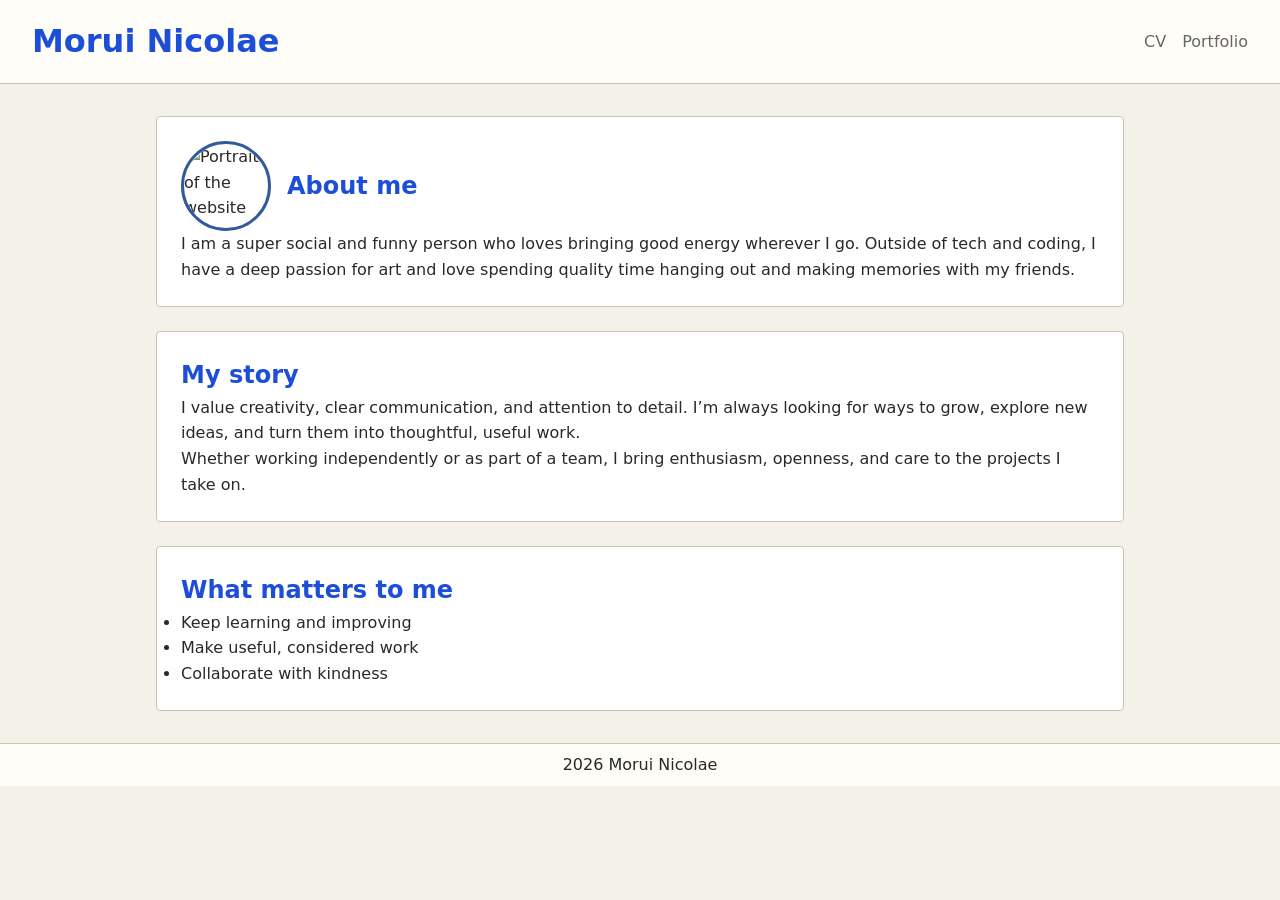
==== index.html @ 9c303df1 "Deploy site files to root" ====
<!doctype html>
<html lang="en">
<head>
  <meta charset="utf-8">
  <meta name="viewport" content="width=device-width, initial-scale=1">
  <title>About Me</title>
  <link rel="stylesheet" href="aboutme.css">
</head>
<body>
  <header class="site-header">
    <h1 class="site-title">Morui Nicolae</h1>
    <nav class="site-nav" aria-label="Main navigation">
      <a href="CV.html">CV</a>
      <a href="portfolio.html">Portfolio</a>
    </nav>
  </header>

  <main class="page-grid">
    <section class="intro" aria-labelledby="about-heading">
      <div class="profile-container">
        <img src="images/pic.jpg.jpg" alt="Portrait of the website owner" class="profile-img">
        <div>
          <h1 id="about-heading">About me</h1>
        </div>
      </div>
      <p class="lead">I am a super social and funny person who loves bringing good energy wherever I go. 
        Outside of tech and coding, I have a deep passion for art and love spending quality 
        time hanging out and making memories with my friends.</p>
    </section>


    <section class="content-card" aria-labelledby="story-heading">
      <h2 id="story-heading">My story</h2>
      <p>I value creativity, clear communication, and attention to detail. I’m always looking for ways to grow, explore new ideas, and turn them into thoughtful, useful work.</p>
      <p>Whether working independently or as part of a team, I bring enthusiasm, openness, and care to the projects I take on.</p>
    </section>

    <aside class="content-card values" aria-labelledby="values-heading">
      <h2 id="values-heading">What matters to me</h2>
      <ul>
        <li>Keep learning and improving</li>
        <li>Make useful, considered work</li>
        <li>Collaborate with kindness</li>
      </ul>
    </aside>
  </main>

  <footer class="site-footer">
  <p> 2026 Morui Nicolae</p>
</footer>

</body>
</html>
---- aboutme.css ----
* {
  box-sizing: border-box;
  margin: 0;
  padding: 0;
}

h1, h2, h3  {
  font-weight: bold;
  color: #1d4ed8; 
}


body {
  font-family: system-ui, sans-serif;
  background-color: #f3f1e8; 
  color: #292929;           
  line-height: 1.6;
}

.site-header {
  background-color: #fffdf7; 
  border-bottom: 1px solid #c9c3b5; 
  padding: 1rem 2rem;
  display: flex;
  justify-content: space-between;
  align-items: center;
}

.site-nav {
  display: flex;
  gap: 1rem;
}

.site-nav a {
  text-decoration: none;
  color: #666666;
}

.site-nav a[aria-current="page"] {
  color: #315b9a; 
  font-weight: bold;
}

.page-grid {
  max-width: 1000px;
  margin: 2rem auto;
  padding: 0 1rem;
  display: grid;
  gap: 1.5rem;
}

.intro, .content-card {
  background-color: #ffffff;
  padding: 1.5rem;
  border: 1px solid #c9c3b5;
  border-radius: 4px;
}

.profile-container {
  display: flex;
  align-items: center;
  gap: 1rem;
}

.profile-img {
  width: 90px;
  height: 90px;
  border-radius: 50%;
  border: 3px solid #315b9a;
  object-fit: cover;
}

footer.site-footer {
  background-color: #fffdf7;
  border-top: 1px solid #c9c3b5;
  text-align: center;
  padding: 0.5rem;
  margin-top: 1rem;
}
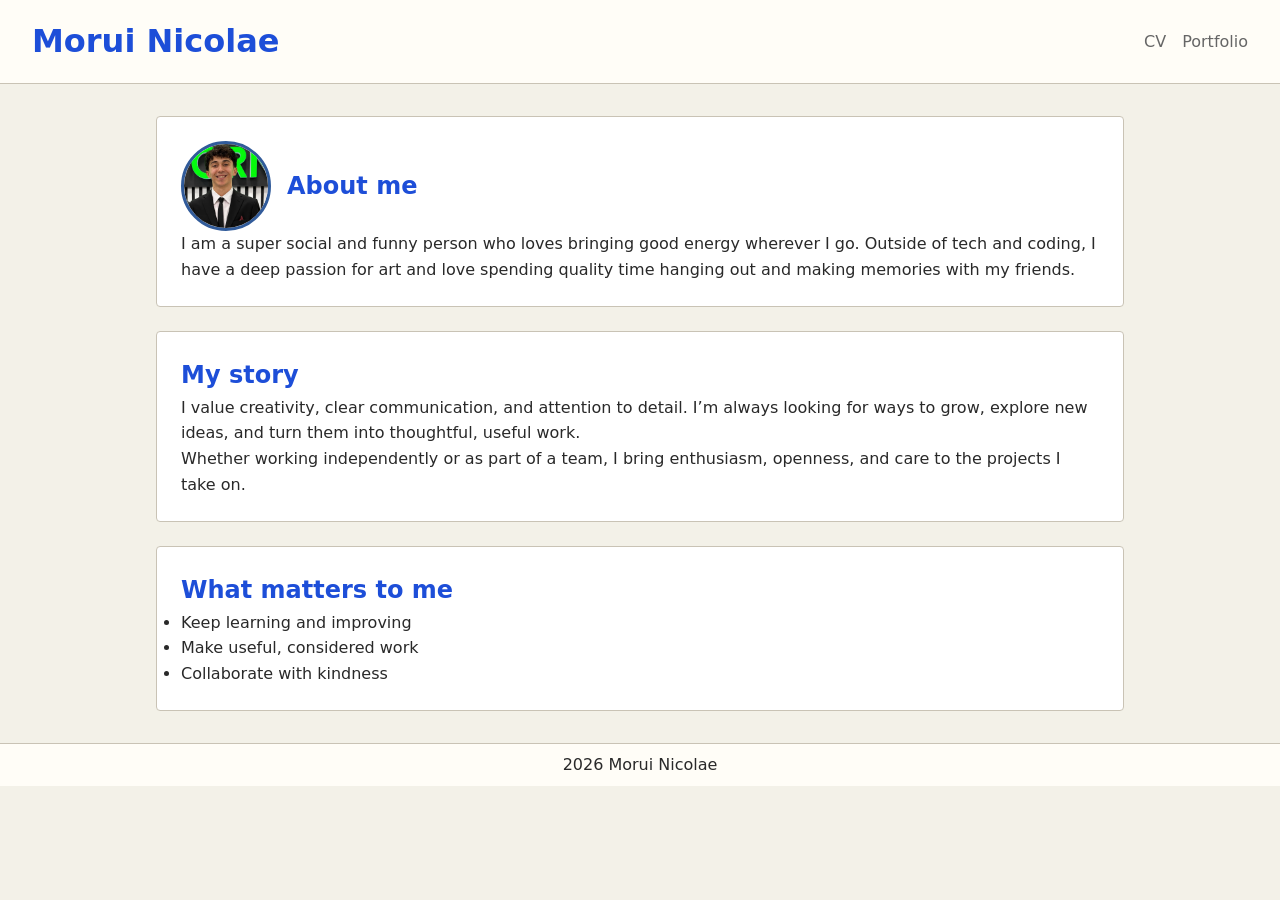
==== commit 78fb087b: "Fix image file paths and extensions" ====
--- a/index.html
+++ b/index.html
@@ -18,7 +18,7 @@
   <main class="page-grid">
     <section class="intro" aria-labelledby="about-heading">
       <div class="profile-container">
-        <img src="images/pic.jpg.jpg" alt="Portrait of the website owner" class="profile-img">
+        <img src="pic.jpg.jpg" alt="Portrait of the website owner" class="profile-img">
         <div>
           <h1 id="about-heading">About me</h1>
         </div>
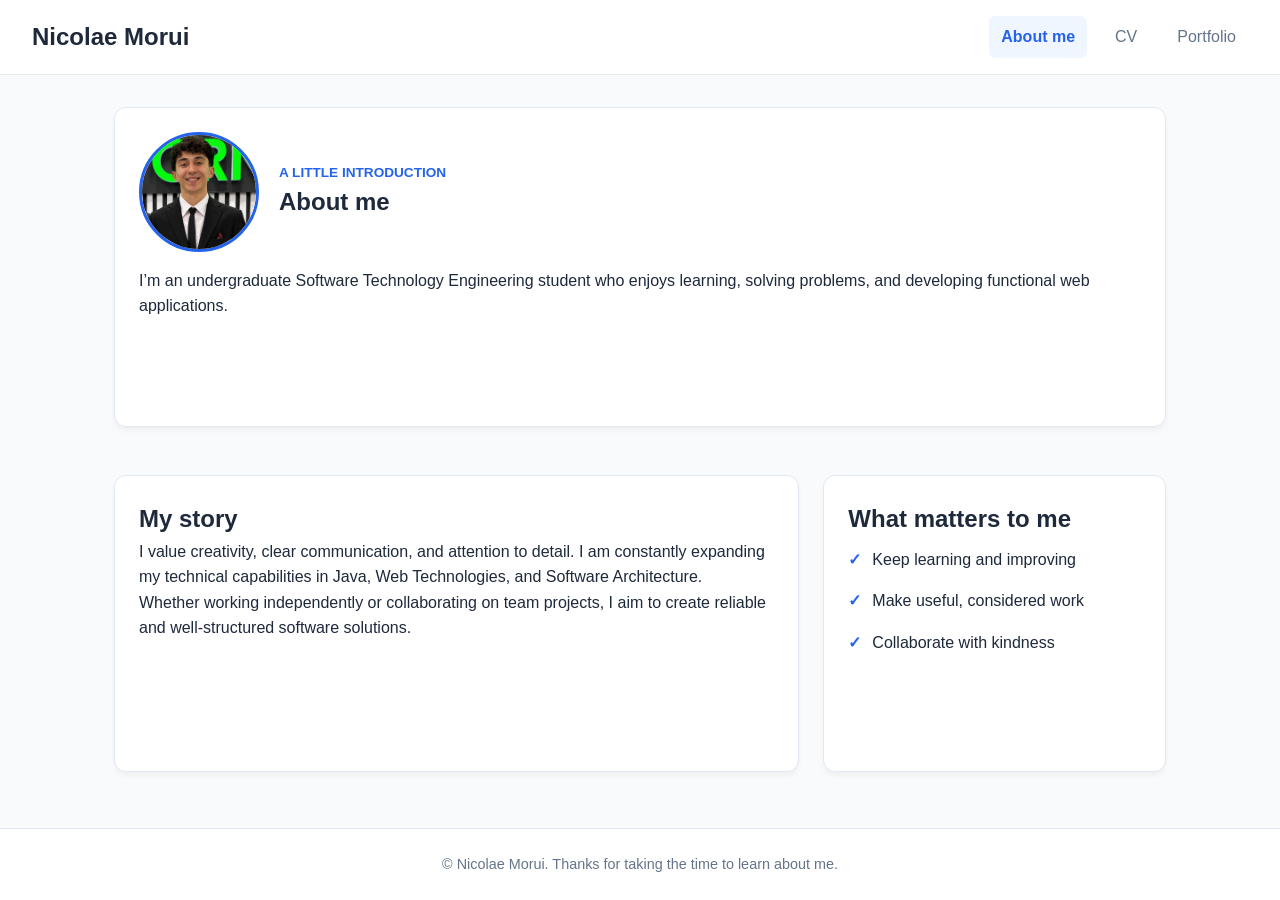
==== commit 781b5de8: "Fix navigation, folder structure, grid layout, and responsiveness" ====
--- a/index.html
+++ b/index.html
@@ -3,41 +3,40 @@
 <head>
   <meta charset="utf-8">
   <meta name="viewport" content="width=device-width, initial-scale=1">
-  <title>About Me</title>
-  <link rel="stylesheet" href="aboutme.css">
+  <title>About Me | Nicolae Morui</title>
+  <link rel="stylesheet" href="css/aboutme.css">
 </head>
 <body>
   <header class="site-header">
-    <h1 class="site-title">Morui Nicolae</h1>
+    <a href="index.html" class="site-title">Nicolae Morui</a>
     <nav class="site-nav" aria-label="Main navigation">
-      <a href="CV.html">CV</a>
+      <a href="index.html" aria-current="page">About me</a>
+      <a href="cv.html">CV</a>
       <a href="portfolio.html">Portfolio</a>
     </nav>
   </header>
 
   <main class="page-grid">
-    <section class="intro" aria-labelledby="about-heading">
+    <section class="card intro">
       <div class="profile-container">
-        <img src="pic.jpg.jpg" alt="Portrait of the website owner" class="profile-img">
+        <img src="images/pic.jpg" alt="Portrait of Nicolae Morui" class="profile-img">
         <div>
-          <h1 id="about-heading">About me</h1>
+          <p class="eyebrow">A little introduction</p>
+          <h1>About me</h1>
         </div>
       </div>
-      <p class="lead">I am a super social and funny person who loves bringing good energy wherever I go. 
-        Outside of tech and coding, I have a deep passion for art and love spending quality 
-        time hanging out and making memories with my friends.</p>
+      <p>I’m an undergraduate Software Technology Engineering student who enjoys learning, solving problems, and developing functional web applications.</p>
     </section>
 
-
-    <section class="content-card" aria-labelledby="story-heading">
-      <h2 id="story-heading">My story</h2>
-      <p>I value creativity, clear communication, and attention to detail. I’m always looking for ways to grow, explore new ideas, and turn them into thoughtful, useful work.</p>
-      <p>Whether working independently or as part of a team, I bring enthusiasm, openness, and care to the projects I take on.</p>
+    <section class="card">
+      <h2>My story</h2>
+      <p>I value creativity, clear communication, and attention to detail. I am constantly expanding my technical capabilities in Java, Web Technologies, and Software Architecture.</p>
+      <p>Whether working independently or collaborating on team projects, I aim to create reliable and well-structured software solutions.</p>
     </section>
 
-    <aside class="content-card values" aria-labelledby="values-heading">
-      <h2 id="values-heading">What matters to me</h2>
-      <ul>
+    <aside class="card">
+      <h2>What matters to me</h2>
+      <ul class="values-list">
         <li>Keep learning and improving</li>
         <li>Make useful, considered work</li>
         <li>Collaborate with kindness</li>
@@ -46,8 +45,7 @@
   </main>
 
   <footer class="site-footer">
-  <p> 2026 Morui Nicolae</p>
-</footer>
-
+    <p>&copy; Nicolae Morui. Thanks for taking the time to learn about me.</p>
+  </footer>
 </body>
 </html>
--- a/css/aboutme.css
+++ b/css/aboutme.css
@@ -0,0 +1,160 @@
+:root {
+  --primary: #2563eb;
+  --bg-color: #f8fafc;
+  --card-bg: #ffffff;
+  --text-main: #1e293b;
+  --text-muted: #64748b;
+  --border-color: #e2e8f0;
+  --radius: 12px;
+  --shadow: 0 4px 6px -1px rgba(0, 0, 0, 0.05);
+}
+
+* {
+  box-sizing: border-box;
+  margin: 0;
+  padding: 0;
+}
+
+body {
+  font-family: -apple-system, BlinkMacSystemFont, "Segoe UI", Roboto, sans-serif;
+  background-color: var(--bg-color);
+  color: var(--text-main);
+  line-height: 1.6;
+  min-height: 100vh;
+  display: flex;
+  flex-direction: column;
+}
+
+main {
+  flex: 1;
+  width: 100%;
+  max-width: 1100px;
+  margin: 2rem auto;
+  padding: 0 1.5rem;
+}
+
+.site-header {
+  background-color: var(--card-bg);
+  border-bottom: 1px solid var(--border-color);
+  padding: 1rem 2rem;
+  display: flex;
+  justify-content: space-between;
+  align-items: center;
+}
+
+.site-title {
+  font-size: 1.5rem;
+  font-weight: 700;
+  text-decoration: none;
+  color: var(--text-main);
+}
+
+.site-nav {
+  display: flex;
+  gap: 1rem;
+}
+
+.site-nav a {
+  text-decoration: none;
+  color: var(--text-muted);
+  font-weight: 500;
+  padding: 0.5rem 0.75rem;
+  border-radius: 6px;
+  transition: all 0.2s ease;
+}
+
+.site-nav a:hover {
+  color: var(--primary);
+  background-color: #f1f5f9;
+}
+
+.site-nav a[aria-current="page"] {
+  color: var(--primary);
+  font-weight: 600;
+  background-color: #eff6ff;
+}
+
+.card {
+  background-color: var(--card-bg);
+  padding: 1.5rem;
+  border-radius: var(--radius);
+  border: 1px solid var(--border-color);
+  box-shadow: var(--shadow);
+  margin-bottom: 1.5rem;
+}
+
+.page-grid {
+  display: grid;
+  grid-template-columns: 1fr;
+  gap: 1.5rem;
+}
+
+.profile-container {
+  display: flex;
+  flex-direction: column;
+  align-items: flex-start;
+  gap: 1.25rem;
+  margin-bottom: 1rem;
+}
+
+.profile-img {
+  width: 120px;
+  height: 120px;
+  border-radius: 50%;
+  object-fit: cover;
+  object-position: center 80%;
+  border: 3px solid var(--primary);
+  display: block;
+}
+
+.eyebrow {
+  text-transform: uppercase;
+  font-size: 0.85rem;
+  font-weight: 700;
+  color: var(--primary);
+}
+
+.values-list {
+  list-style: none;
+}
+
+.values-list li {
+  padding: 0.5rem 0;
+  padding-left: 1.5rem;
+  position: relative;
+}
+
+.values-list li::before {
+  content: "✓";
+  position: absolute;
+  left: 0;
+  color: var(--primary);
+  font-weight: bold;
+}
+
+.site-footer {
+  text-align: center;
+  padding: 1.5rem;
+  color: var(--text-muted);
+  font-size: 0.9rem;
+  border-top: 1px solid var(--border-color);
+  background-color: var(--card-bg);
+  margin-top: auto;
+}
+
+@media (min-width: 375px) {
+  .profile-container {
+    flex-direction: row;
+    align-items: center;
+  }
+}
+
+@media (min-width: 768px) {
+  .page-grid {
+    grid-template-columns: 2fr 1fr;
+  }
+
+  .intro {
+    grid-column: 1 / -1;
+  }
+}
